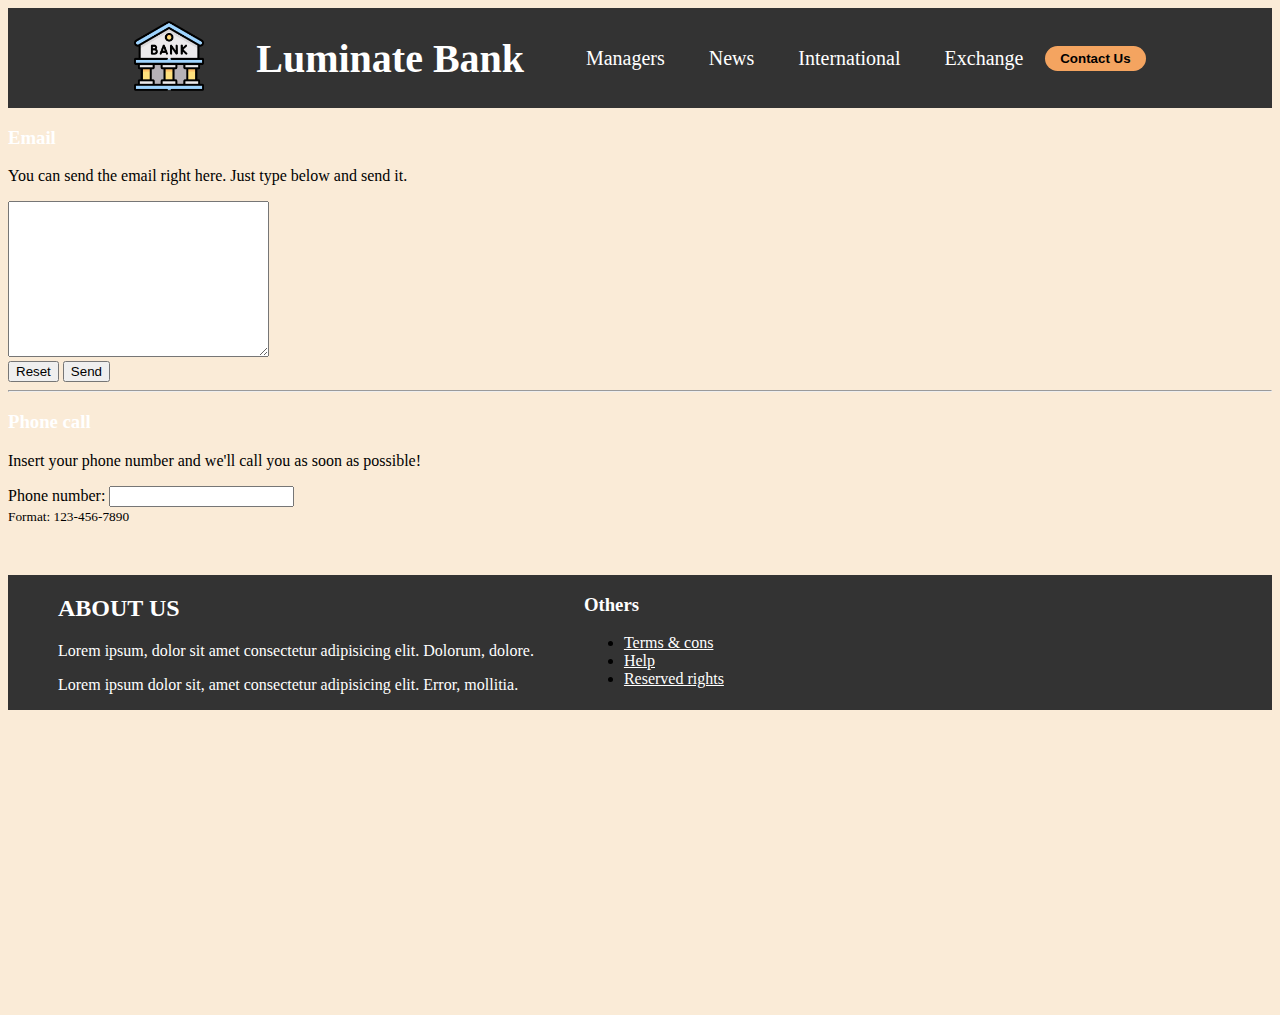
==== pages/contact_us.html @ 5ef21a74 "se commitea el proyecto" ====
<!DOCTYPE html>
<html lang="en">
<head>
    <meta charset="UTF-8">
    <meta http-equiv="X-UA-Compatible" content="IE=edge">
    <meta name="viewport" content="width=device-width, initial-scale=1.0">
    <link rel="stylesheet" href="../css/styles.css">
    <title>Contact us</title>
</head>
<body>
    <header class="header">
        <div class="logo">
            <a href="../index.html"><img src="../img/logo.png" alt="Luminate Bank logo"></a>
        </div>
        <h1>Luminate Bank</h1>
        <nav>
            <ul class="nav-links">
                <li><a href="./managers.html">Managers</a></li>
                <li><a href="./news.html">News</a></li>
                <li><a href="#">International</a></li>
                <li><a href="#">Exchange</a></li>
            </ul>
        </nav>
        <a href="#" class="boton"><button>Contact Us</button></a>
    </header>
    <main>
        <section>
            <article>
                <form>    
                    <div class="contact-us-container">
                        <div class="contact-email">
                            <h3>Email</h3>
                            <p>You can send the email right here. Just type below and send it.</p>
                            <textarea name="emailText" id="email-text" cols="30" rows="10"></textarea><br>
                            <input id="email-text" type="reset" name="emailText" value="Reset">
                            <input type="submit" name="" id="email-text" value="Send">
                        </div>
                        <hr>
                        <div class="contact-phone">
                            <h3>Phone call</h3>
                            <p>Insert your phone number and we'll call you as soon as possible!</p>
                            <label for="phone">Phone number:</label>
                            <input type="tel" name="phone" id="phone"
                            pattern="[0-9]{3}-[0-9]{3}-[0-9]{4}"><br>
                            <small>Format: 123-456-7890</small>
                        </div>
                    </div>
                </form>
            </article>
        </section>
    </main>
    <footer>
        <div class="footer">
            <div class="footerh2">
                <h2>ABOUT US</h2>
                <p>Lorem ipsum, dolor sit amet consectetur adipisicing elit. Dolorum, dolore.</p>
                <p>Lorem ipsum dolor sit, amet consectetur adipisicing elit. Error, mollitia.</p>
            </div>
            <div class="footer-links">
                <h3>Others</h3>
                <ul>
                    <li><a href="">Terms & cons</a></li>
                    <li><a href="">Help</a></li>
                    <li><a href="">Reserved rights</a></li>
                </ul>
            </div>
        </div>
        
    </footer>
</body>
</html>
---- css/styles.css ----
body{
    background-color: antiquewhite;
    height: 111vh;
    font-family: 'calibri';
}

.header{
    display: flex;
    justify-content: space-between;
    align-items: center;
    height: 90px;
    padding: 5px 10%;
    background-color: #333;
    width: auto;
    /* padding-left: 10px; */
}

.logo{
    display: flex;
    
}

.banquito{
    padding-top: 15px;
    padding-left: 15px;
}

.header .logo img{
    height: 70px;
    width: auto;
    transition: all 0.3s;
}

.header .logo{
    cursor: pointer;
}

.header .logo img:hover{
    transform: scale(1.2);
}
.header .nav-links{
    list-style: none;
}

.header .nav-links li{
    display: inline-block;
    padding: 0 20px;
}

.header .nav-links a{
    color: white;
    text-decoration: none;
    font-size: 20px;
}

h1{
    color: white;
    font-size: 40px;
    margin-left: 50px;
}

.header .nav-links li:hover{
    transform: scale(1.2);
    transition: all 0.3s;
}

.header .boton button{
    font-weight: 700;
    padding: 5px 15px;
    border: none;
    border-radius: 50px;
    cursor: pointer;
    transition: all 0.3s ease 0s;
    background-color: sandybrown;
}

.header .boton button:hover{
    background-color: sandybrown;
    transform: scale(1.2);
}


/* ACA EMPIEZA EL ARTICLE*/


.info-container{
    height: 500px;
    width: 1200px;
    border-radius: 5px;
    display: flex;
    margin: 0 auto;
    margin-top: 50px;
    justify-content: space-evenly;
    align-items: center;
}

.form-card{
    width: 300px;
    height: 370px;
    text-align: center;
    background-color: sandybrown;
    border-radius: 5px;
    padding-top: 20px;
}

.information1{
    width: 250px;
    height: 400px;
    text-align: center;
    border-radius: 5px;
    padding-top: 50px;
}

.information2{
    width: 250px;
    height: 450px;
    border-radius: 5px;
    text-align: center;
    font-size: 20px;
}

.information3{
    width: 250px;
    height: 400px;
    border-radius: 5px;
    padding-top: 50px;
    text-align: center;
    font-size: 20px;
}

.form-card-logo img{
    height: 80px;
}

.pinfo1{
    font-size: 20px;
}

.info2-map{
    text-align: center;
}

.info3-icon{
    text-align: center;
}

.managerh3{
    color: #333;
}




/* ============ FOOTER ============ */



.footer{
    background-color: #333;
    bottom: 0;
    width: auto;
    display: flex;
    flex-wrap: wrap;
    flex-direction: row;
    padding-left: 50px;
    margin-top: 50px;
    position: relative;
}

.footer h2, h3{
    color: white;
}

.footer p{
    color:white;
}

.footer-links a {
    color: white;
}

.footer-links{
    padding-left: 50px;
} 

h2{
    color: white;
}

.manager-title{
    display: flex;
    justify-content: center;
    color: #333;
}

.managers-container{
    display: grid;
    grid-template-columns: repeat(4, 1fr);
    text-align: center;
    gap: 20px;
    margin-top: 50px;
}


/* =============== MEDIA QUERY INDEX =============== */


@media (min-width: 375px) and (max-width: 768px){
    *{
        margin: 0;
        padding: 0;
        /* box-sizing: border-box; */
    }
    .managers-container{
        display: grid;
        width: 80%;
        grid-template-columns: auto;
        grid-template-rows: 4, 1fr;
        margin: auto;
    } 

    .manager-title{
        margin-top: 10px;
        margin-bottom: 50px;
    }

    .header{
        display: block;
        width: auto;
        height: 200px;
        justify-content: center;
        padding-left: 10px;
    }
    .nav-links{
        width: 374px;
    }
    
    h1{
        font-size: 2rem;
    }
    .info-container{
        display: block;
        width: 320px;
        height: 1650px;
        margin: auto;
        margin-top: 30px;
    }

    .information1,
    .information2,
    .information3{
        margin: auto;
        margin-top: 20px;
    }

    .information3{
        margin-bottom: 90px;
    }

    .header{
        display: block;
        width: auto;
        height: 200px;
        justify-content: center;
        margin: auto;
        
    }
    .nav-links{
        width: 374px;
    }
    
    h1{
        font-size: 2rem;
        margin-top: 10%;
    }

    .info2-map{
        text-align: center;
        padding-top: 20px;
    }

}



/* ======================================================= */

/* 
@media (min-width: 768px) and (max-width: 1024px){
    *{
        margin: 0;
        padding: 0;
        box-sizing: border-box;
    }
    .info-container{
        display: grid;
        width: 100%;
        grid-template-columns: repeat(2, 1fr);
    }
    
} */
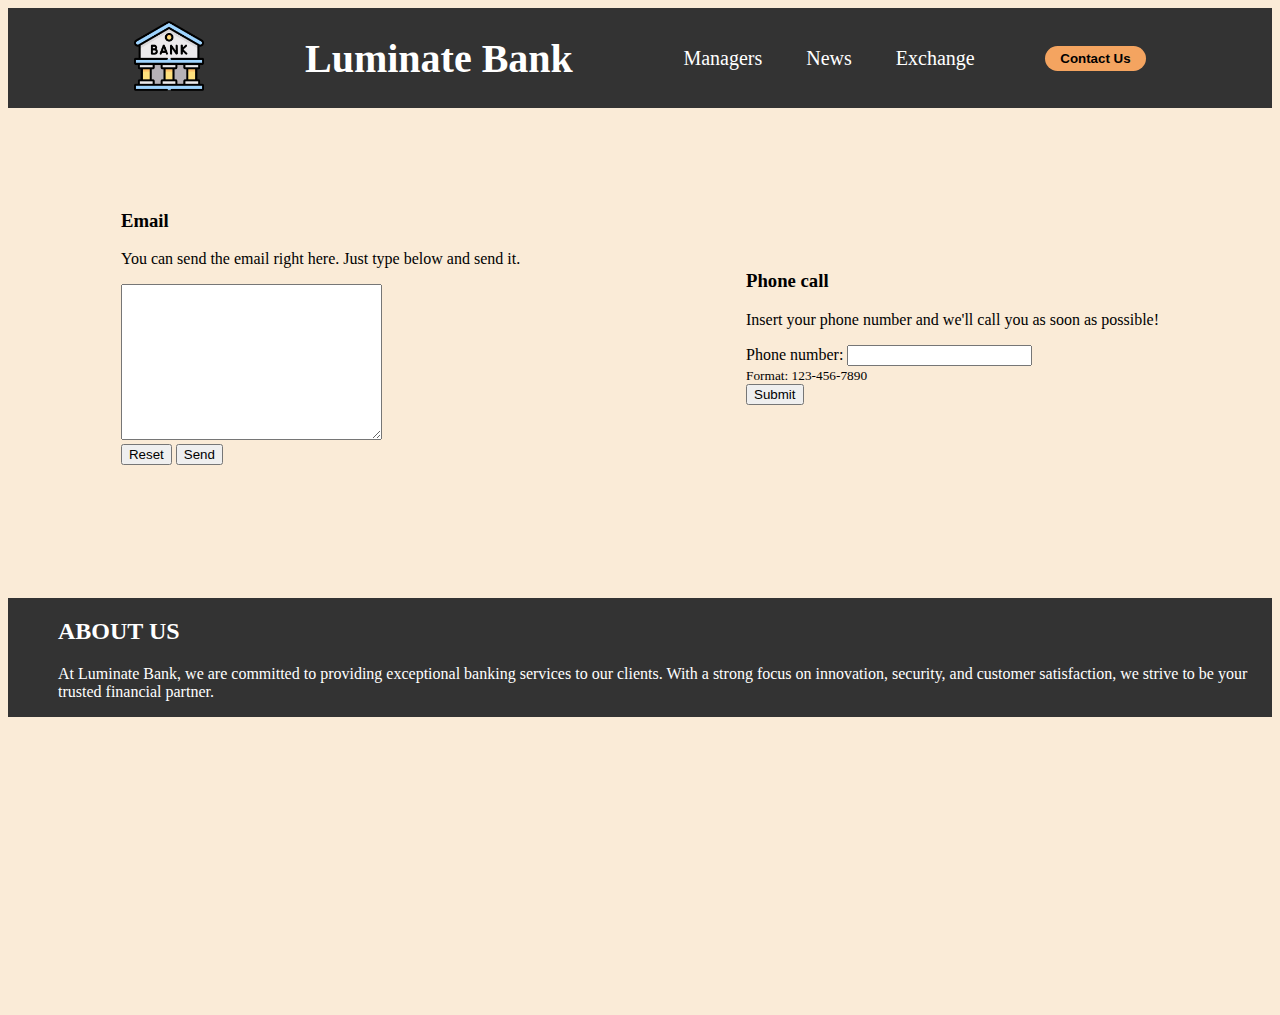
==== commit 8c34d087: "proyecto listo para la 3 preentrega" ====
--- a/pages/contact_us.html
+++ b/pages/contact_us.html
@@ -4,8 +4,9 @@
     <meta charset="UTF-8">
     <meta http-equiv="X-UA-Compatible" content="IE=edge">
     <meta name="viewport" content="width=device-width, initial-scale=1.0">
+    <meta name="description" content=" Contact with us fast and easy ">
     <link rel="stylesheet" href="../css/styles.css">
-    <title>Contact us</title>
+    <title>Luminate Bank | Contact us</title>
 </head>
 <body>
     <header class="header">
@@ -15,17 +16,15 @@
         <h1>Luminate Bank</h1>
         <nav>
             <ul class="nav-links">
-                <li><a href="./managers.html">Managers</a></li>
-                <li><a href="./news.html">News</a></li>
-                <li><a href="#">International</a></li>
-                <li><a href="#">Exchange</a></li>
+                <li><a href="/pages/managers.html">Managers</a></li>
+                <li><a href="/pages/news.html">News</a></li>
+                <li><a href="/pages/exchange.html">Exchange</a></li>
             </ul>
         </nav>
-        <a href="#" class="boton"><button>Contact Us</button></a>
+        <a href="/pages/contact_us.html" class="boton"><button>Contact Us</button></a>
     </header>
     <main>
         <section>
-            <article>
                 <form>    
                     <div class="contact-us-container">
                         <div class="contact-email">
@@ -35,37 +34,27 @@
                             <input id="email-text" type="reset" name="emailText" value="Reset">
                             <input type="submit" name="" id="email-text" value="Send">
                         </div>
-                        <hr>
                         <div class="contact-phone">
                             <h3>Phone call</h3>
                             <p>Insert your phone number and we'll call you as soon as possible!</p>
-                            <label for="phone">Phone number:</label>
+                            <label for="phone">Phone number:</label> 
                             <input type="tel" name="phone" id="phone"
                             pattern="[0-9]{3}-[0-9]{3}-[0-9]{4}"><br>
-                            <small>Format: 123-456-7890</small>
+                            <small>Format: 123-456-7890</small><br>
+                            <button type="submit">Submit</button>
                         </div>
                     </div>
                 </form>
-            </article>
         </section>
     </main>
     <footer>
         <div class="footer">
             <div class="footerh2">
                 <h2>ABOUT US</h2>
-                <p>Lorem ipsum, dolor sit amet consectetur adipisicing elit. Dolorum, dolore.</p>
-                <p>Lorem ipsum dolor sit, amet consectetur adipisicing elit. Error, mollitia.</p>
-            </div>
-            <div class="footer-links">
-                <h3>Others</h3>
-                <ul>
-                    <li><a href="">Terms & cons</a></li>
-                    <li><a href="">Help</a></li>
-                    <li><a href="">Reserved rights</a></li>
-                </ul>
+                <p>At Luminate Bank, we are committed to providing exceptional banking services to our clients. With a strong focus on innovation, security, and customer satisfaction, we strive to be your trusted financial partner.</p>
+                
             </div>
         </div>
-        
     </footer>
 </body>
 </html>--- a/css/styles.css
+++ b/css/styles.css
@@ -1,303 +1,384 @@
-
-body{
-    background-color: antiquewhite;
-    height: 111vh;
-    font-family: 'calibri';
-}
-
-.header{
-    display: flex;
-    justify-content: space-between;
+body {
+  background-color: antiquewhite;
+  height: 111vh;
+  font-family: "calibri";
+}
+
+h2 {
+  color: white;
+}
+
+h1 {
+  color: white;
+  font-size: 40px;
+  margin-left: 50px;
+}
+
+h1 {
+  color: white;
+  font-size: 40px;
+  margin-left: 50px;
+}
+
+.header {
+  display: flex;
+  justify-content: space-between;
+  align-items: center;
+  height: 90px;
+  padding: 5px 10%;
+  background-color: #333;
+  width: auto;
+}
+.header .banquito {
+  padding-top: 15px;
+  padding-left: 15px;
+}
+.header .nav-links {
+  list-style: none;
+}
+.header .nav-links a {
+  color: white;
+  text-decoration: none;
+  font-size: 20px;
+}
+.header .nav-links li {
+  display: inline-block;
+  padding: 0 20px;
+}
+.header .nav-links li:hover {
+  transform: scale(1.2);
+  transition: all 0.3s;
+}
+.header .logo {
+  cursor: pointer;
+}
+.header .logo img {
+  height: 70px;
+  width: auto;
+  transition: all 0.3s;
+}
+.header .logo img:hover {
+  transform: scale(1.2);
+}
+.header .boton button {
+  font-weight: 700;
+  padding: 5px 15px;
+  border: none;
+  border-radius: 50px;
+  cursor: pointer;
+  transition: all 0.3s ease 0s;
+  background-color: sandybrown;
+}
+.header .boton button:hover {
+  background-color: sandybrown;
+  transform: scale(1.2);
+}
+
+@media (min-width: 375px) and (max-width: 768px) {
+  * {
+    margin: 0;
+    padding: 0;
+  }
+  .header {
+    display: block;
+    width: auto;
+    height: auto;
+    text-align: center;
+  }
+  .nav-links {
+    margin-bottom: 5px;
+  }
+  .logo {
+    margin-bottom: -50px;
+  }
+  h1 {
+    font-size: 2rem;
+    margin-right: 40px;
+    margin-top: 10%;
+  }
+}
+.info-container {
+  height: 500px;
+  width: 1200px;
+  border-radius: 5px;
+  display: flex;
+  margin: 0 auto;
+  margin-top: 50px;
+  justify-content: space-evenly;
+  align-items: center;
+}
+.info-container .form-card {
+  width: 300px;
+  height: 370px;
+  text-align: center;
+  background-color: sandybrown;
+  border-radius: 5px;
+  padding-top: 20px;
+  margin-top: 50px;
+}
+.info-container .form-card .form-card-logo img {
+  height: 80px;
+}
+.info-container .information1 {
+  width: 250px;
+  height: 400px;
+  text-align: center;
+  border-radius: 5px;
+  padding-top: 50px;
+}
+.info-container .information1 .pinfo1 {
+  font-size: 20px;
+}
+.info-container .information2 {
+  width: 250px;
+  height: 450px;
+  border-radius: 5px;
+  text-align: center;
+  font-size: 20px;
+  margin-top: 200px;
+}
+.info-container .information2 .info2-map {
+  text-align: center;
+}
+.info-container .information3 {
+  width: 250px;
+  height: 400px;
+  border-radius: 5px;
+  padding-top: 50px;
+  text-align: center;
+  font-size: 20px;
+}
+.info-container .information3 .info3-icon {
+  text-align: center;
+}
+
+@media (min-width: 375px) and (max-width: 768px) {
+  * {
+    margin: 0;
+    padding: 0;
+  }
+  .info-container {
+    display: block;
+    width: 320px;
+    height: 1650px;
+    margin: auto;
+    margin-top: 30px;
+  }
+  .info-container .information1,
+  .info-container .information2,
+  .info-container .information3 {
+    margin: auto;
+    margin-top: 20px;
+  }
+  .information3 {
+    margin-bottom: 90px;
+  }
+  .info2-map {
+    text-align: center;
+    padding-top: 20px;
+  }
+}
+@media (min-width: 768px) and (max-width: 1024px) {
+  .info-container {
+    display: grid;
+    grid-template-columns: repeat(2, 1fr);
+    grid-template-rows: repeat(2, 1fr);
+    width: auto;
+    height: auto;
+    justify-items: center;
     align-items: center;
-    height: 90px;
-    padding: 5px 10%;
-    background-color: #333;
+    margin-top: -100px;
+  }
+}
+.footer {
+  background-color: #333;
+  bottom: 0;
+  width: auto;
+  display: flex;
+  flex-wrap: wrap;
+  flex-direction: row;
+  padding-left: 50px;
+  margin-top: 50px;
+  position: relative;
+}
+.footer h2 {
+  color: white;
+}
+.footer h3 {
+  color: white;
+}
+.footer p {
+  color: white;
+}
+.footer .footer-links {
+  padding-left: 50px;
+}
+.footer .footer-links a {
+  color: white;
+}
+
+.manager-title {
+  display: flex;
+  justify-content: center;
+  color: #333;
+}
+
+.managers-container {
+  display: grid;
+  grid-template-columns: repeat(4, 1fr);
+  text-align: center;
+  gap: 20px;
+  margin-top: 50px;
+}
+
+@media (min-width: 375px) and (max-width: 768px) {
+  * {
+    margin: 0;
+    padding: 0;
+  }
+  .managers-container {
+    display: grid;
+    width: 80%;
+    grid-template-columns: auto;
+    grid-template-rows: 4, 1fr;
+    margin: auto;
+  }
+  .manager-title {
+    margin-top: 10px;
+    margin-bottom: 50px;
+  }
+}
+@media (min-width: 768px) and (max-width: 1024px) {
+  .managers-container {
+    display: grid;
+    grid-template-columns: repeat(2, 1fr);
+    grid-template-rows: repeat(2, 1fr);
+  }
+}
+.container {
+  display: flex;
+  justify-content: space-around;
+  margin: 20px;
+}
+.container .currency-card {
+  padding: 20px;
+  width: 200px;
+  text-align: center;
+  line-height: 50px;
+  height: 400px;
+}
+.container .currency-card h2 {
+  color: black;
+}
+
+@media (min-width: 375px) and (max-width: 768px) {
+  * {
+    margin: 0;
+    padding: 0;
+  }
+  .container {
+    display: grid;
     width: auto;
-    /* padding-left: 10px; */
-}
-
-.logo{
-    display: flex;
-    
-}
-
-.banquito{
-    padding-top: 15px;
-    padding-left: 15px;
-}
-
-.header .logo img{
-    height: 70px;
+    justify-content: center;
+    text-align: center;
+  }
+  .container .currency-card {
+    height: 300px;
+  }
+}
+@media (min-width: 768px) and (max-width: 1024px) {
+  .container {
+    display: grid;
+    grid-template-columns: repeat(2, 1fr);
+    grid-template-rows: repeat(3, 1fr);
+    justify-items: center;
+    height: auto;
+    padding-bottom: 100px;
+  }
+}
+.news-container {
+  display: flex;
+  justify-content: space-around;
+  align-items: center;
+  height: 500px;
+  margin-top: 50px;
+}
+.news-container .news-box {
+  height: 400px;
+  width: 300px;
+  text-align: center;
+}
+.news-container .news-box p {
+  font-size: 1.2rem;
+}
+
+@media (min-width: 375px) and (max-width: 768px) {
+  * {
+    margin: 0;
+    padding: 0;
+  }
+  .news-container {
+    display: grid;
+    grid-template-columns: auto;
+    grid-template-rows: 4, 1fr;
+    height: auto;
+  }
+}
+@media (min-width: 768px) and (max-width: 1024px) {
+  .news-container {
+    display: grid;
+    grid-template-columns: repeat(2, 1fr);
+    grid-template-rows: repeat(2, 1fr);
+    height: auto;
+    justify-items: center;
+  }
+}
+.form-card-container {
+  width: auto;
+  display: flex;
+  justify-content: center;
+  align-items: center;
+}
+.form-card-container .form-card {
+  width: 300px;
+  height: 370px;
+  text-align: center;
+  background-color: sandybrown;
+  border-radius: 5px;
+  padding-top: 20px;
+  margin-top: 50px;
+}
+
+.contact-us-container {
+  display: flex;
+  justify-content: space-around;
+  align-items: center;
+  height: 440px;
+}
+.contact-us-container .contact-email {
+  display: block;
+  justify-content: center;
+  align-items: center;
+}
+
+@media (min-width: 768px) and (max-width: 1024px) {
+  .news-container {
+    display: grid;
+    grid-template-columns: repeat(2, 1fr);
+    grid-template-rows: repeat(2, 1fr);
+    height: auto;
+    justify-items: center;
+  }
+  .info-container {
+    display: grid;
+    grid-template-columns: repeat(2, 1fr);
+    grid-template-rows: repeat(2, 1fr);
     width: auto;
-    transition: all 0.3s;
-}
-
-.header .logo{
-    cursor: pointer;
-}
-
-.header .logo img:hover{
-    transform: scale(1.2);
-}
-.header .nav-links{
-    list-style: none;
-}
-
-.header .nav-links li{
-    display: inline-block;
-    padding: 0 20px;
-}
-
-.header .nav-links a{
-    color: white;
-    text-decoration: none;
-    font-size: 20px;
-}
-
-h1{
-    color: white;
-    font-size: 40px;
-    margin-left: 50px;
-}
-
-.header .nav-links li:hover{
-    transform: scale(1.2);
-    transition: all 0.3s;
-}
-
-.header .boton button{
-    font-weight: 700;
-    padding: 5px 15px;
-    border: none;
-    border-radius: 50px;
-    cursor: pointer;
-    transition: all 0.3s ease 0s;
-    background-color: sandybrown;
-}
-
-.header .boton button:hover{
-    background-color: sandybrown;
-    transform: scale(1.2);
-}
-
-
-/* ACA EMPIEZA EL ARTICLE*/
-
-
-.info-container{
-    height: 500px;
-    width: 1200px;
-    border-radius: 5px;
-    display: flex;
-    margin: 0 auto;
-    margin-top: 50px;
-    justify-content: space-evenly;
+    height: auto;
+    justify-items: center;
     align-items: center;
-}
-
-.form-card{
-    width: 300px;
-    height: 370px;
-    text-align: center;
-    background-color: sandybrown;
-    border-radius: 5px;
-    padding-top: 20px;
-}
-
-.information1{
-    width: 250px;
-    height: 400px;
-    text-align: center;
-    border-radius: 5px;
-    padding-top: 50px;
-}
-
-.information2{
-    width: 250px;
-    height: 450px;
-    border-radius: 5px;
-    text-align: center;
-    font-size: 20px;
-}
-
-.information3{
-    width: 250px;
-    height: 400px;
-    border-radius: 5px;
-    padding-top: 50px;
-    text-align: center;
-    font-size: 20px;
-}
-
-.form-card-logo img{
-    height: 80px;
-}
-
-.pinfo1{
-    font-size: 20px;
-}
-
-.info2-map{
-    text-align: center;
-}
-
-.info3-icon{
-    text-align: center;
-}
-
-.managerh3{
-    color: #333;
-}
-
-
-
-
-/* ============ FOOTER ============ */
-
-
-
-.footer{
-    background-color: #333;
-    bottom: 0;
-    width: auto;
-    display: flex;
-    flex-wrap: wrap;
-    flex-direction: row;
-    padding-left: 50px;
-    margin-top: 50px;
-    position: relative;
-}
-
-.footer h2, h3{
-    color: white;
-}
-
-.footer p{
-    color:white;
-}
-
-.footer-links a {
-    color: white;
-}
-
-.footer-links{
-    padding-left: 50px;
-} 
-
-h2{
-    color: white;
-}
-
-.manager-title{
-    display: flex;
-    justify-content: center;
-    color: #333;
-}
-
-.managers-container{
-    display: grid;
-    grid-template-columns: repeat(4, 1fr);
-    text-align: center;
-    gap: 20px;
-    margin-top: 50px;
-}
-
-
-/* =============== MEDIA QUERY INDEX =============== */
-
-
-@media (min-width: 375px) and (max-width: 768px){
-    *{
-        margin: 0;
-        padding: 0;
-        /* box-sizing: border-box; */
-    }
-    .managers-container{
-        display: grid;
-        width: 80%;
-        grid-template-columns: auto;
-        grid-template-rows: 4, 1fr;
-        margin: auto;
-    } 
-
-    .manager-title{
-        margin-top: 10px;
-        margin-bottom: 50px;
-    }
-
-    .header{
-        display: block;
-        width: auto;
-        height: 200px;
-        justify-content: center;
-        padding-left: 10px;
-    }
-    .nav-links{
-        width: 374px;
-    }
-    
-    h1{
-        font-size: 2rem;
-    }
-    .info-container{
-        display: block;
-        width: 320px;
-        height: 1650px;
-        margin: auto;
-        margin-top: 30px;
-    }
-
-    .information1,
-    .information2,
-    .information3{
-        margin: auto;
-        margin-top: 20px;
-    }
-
-    .information3{
-        margin-bottom: 90px;
-    }
-
-    .header{
-        display: block;
-        width: auto;
-        height: 200px;
-        justify-content: center;
-        margin: auto;
-        
-    }
-    .nav-links{
-        width: 374px;
-    }
-    
-    h1{
-        font-size: 2rem;
-        margin-top: 10%;
-    }
-
-    .info2-map{
-        text-align: center;
-        padding-top: 20px;
-    }
-
-}
-
-
-
-/* ======================================================= */
-
-/* 
-@media (min-width: 768px) and (max-width: 1024px){
-    *{
-        margin: 0;
-        padding: 0;
-        box-sizing: border-box;
-    }
-    .info-container{
-        display: grid;
-        width: 100%;
-        grid-template-columns: repeat(2, 1fr);
-    }
-    
-} */
-
+    margin-top: -100px;
+  }
+}
+
+/*# sourceMappingURL=styles.css.map */
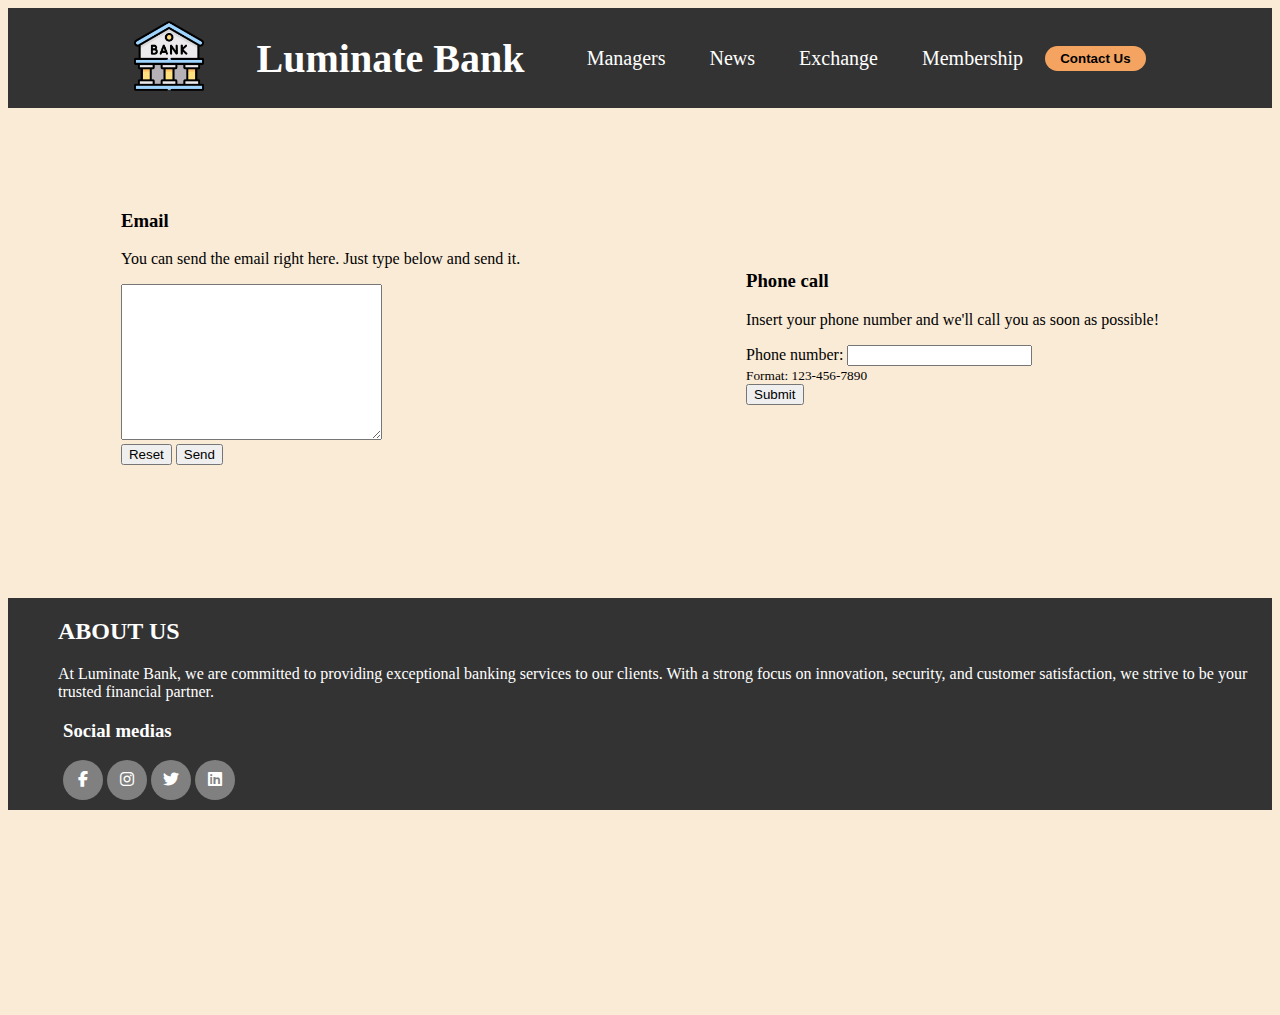
==== commit acc0edba: "proyecto listo para la entrega final" ====
--- a/pages/contact_us.html
+++ b/pages/contact_us.html
@@ -6,6 +6,7 @@
     <meta name="viewport" content="width=device-width, initial-scale=1.0">
     <meta name="description" content=" Contact with us fast and easy ">
     <link rel="stylesheet" href="../css/styles.css">
+    <link rel="stylesheet" href="https://cdnjs.cloudflare.com/ajax/libs/font-awesome/6.2.1/css/all.min.css">
     <title>Luminate Bank | Contact us</title>
 </head>
 <body>
@@ -19,6 +20,7 @@
                 <li><a href="/pages/managers.html">Managers</a></li>
                 <li><a href="/pages/news.html">News</a></li>
                 <li><a href="/pages/exchange.html">Exchange</a></li>
+                <li><a href="/pages/membership.html">Membership</a></li>
             </ul>
         </nav>
         <a href="/pages/contact_us.html" class="boton"><button>Contact Us</button></a>
@@ -52,7 +54,15 @@
             <div class="footerh2">
                 <h2>ABOUT US</h2>
                 <p>At Luminate Bank, we are committed to providing exceptional banking services to our clients. With a strong focus on innovation, security, and customer satisfaction, we strive to be your trusted financial partner.</p>
-                
+                <div class="footer-links">
+                    <h3>Social medias</h3>
+                    <div class="footer-media">
+                        <a href="#"><i class="fab fa-facebook-f"></i></a>
+                        <a href="#"><i class="fab fa-instagram"></i></a>
+                        <a href="#"><i class="fab fa-twitter"></i></a>
+                        <a href="#"><i class="fab fa-linkedin"></i></a>
+                    </div>
+                </div>
             </div>
         </div>
     </footer>
--- a/css/styles.css
+++ b/css/styles.css
@@ -1,3 +1,4 @@
+@import url("https://fonts.googleapis.com/css2?family=Castoro+Titling&family=Poppins:wght@400;500;600;700&display=swap");
 body {
   background-color: antiquewhite;
   height: 111vh;
@@ -18,6 +19,11 @@
   color: white;
   font-size: 40px;
   margin-left: 50px;
+}
+
+.main-membership {
+  font-family: "Castoro Titling", cursive;
+  font-family: "Poppins", sans-serif;
 }
 
 .header {
@@ -86,10 +92,10 @@
     text-align: center;
   }
   .nav-links {
-    margin-bottom: 5px;
+    margin-bottom: 10px;
   }
   .logo {
-    margin-bottom: -50px;
+    margin-bottom: -35px;
   }
   h1 {
     font-size: 2rem;
@@ -211,16 +217,30 @@
   color: white;
 }
 .footer .footer-links {
-  padding-left: 50px;
-}
-.footer .footer-links a {
+  padding-left: 5px;
+  padding-bottom: 10px;
+}
+.footer .footer-links .footer-media a {
+  display: inline-block;
+  background-color: grey;
+  border-radius: 50px;
+  line-height: 40px;
+  width: 40px;
+  text-align: center;
+  transition: all 0.5s ease;
+}
+.footer .footer-links .footer-media a:hover {
+  background-color: sandybrown;
+}
+.footer a {
   color: white;
 }
 
 .manager-title {
   display: flex;
   justify-content: center;
-  color: #333;
+  color: black;
+  font-size: 2rem;
 }
 
 .managers-container {
@@ -255,20 +275,29 @@
     grid-template-rows: repeat(2, 1fr);
   }
 }
-.container {
+.exchange-title {
+  color: black;
+  text-align: center;
+  font-size: 2rem;
+}
+
+.container-exchange {
   display: flex;
   justify-content: space-around;
   margin: 20px;
 }
-.container .currency-card {
+.container-exchange .currency-card {
   padding: 20px;
   width: 200px;
   text-align: center;
   line-height: 50px;
   height: 400px;
-}
-.container .currency-card h2 {
+  background-color: sandybrown;
+  padding-bottom: 60px;
+}
+.container-exchange .currency-card h4 {
   color: black;
+  font-size: 1.5rem;
 }
 
 @media (min-width: 375px) and (max-width: 768px) {
@@ -276,18 +305,18 @@
     margin: 0;
     padding: 0;
   }
-  .container {
+  .container-exchange {
     display: grid;
     width: auto;
     justify-content: center;
     text-align: center;
   }
-  .container .currency-card {
+  .container-exchange .currency-card {
     height: 300px;
   }
 }
 @media (min-width: 768px) and (max-width: 1024px) {
-  .container {
+  .container-exchange {
     display: grid;
     grid-template-columns: repeat(2, 1fr);
     grid-template-rows: repeat(3, 1fr);
@@ -296,6 +325,12 @@
     padding-bottom: 100px;
   }
 }
+.news-title {
+  color: black;
+  font-size: 2rem;
+  text-align: center;
+}
+
 .news-container {
   display: flex;
   justify-content: space-around;
@@ -361,23 +396,109 @@
   align-items: center;
 }
 
-@media (min-width: 768px) and (max-width: 1024px) {
-  .news-container {
-    display: grid;
-    grid-template-columns: repeat(2, 1fr);
-    grid-template-rows: repeat(2, 1fr);
-    height: auto;
-    justify-items: center;
-  }
-  .info-container {
-    display: grid;
-    grid-template-columns: repeat(2, 1fr);
-    grid-template-rows: repeat(2, 1fr);
+.membership-main {
+  background-color: white;
+  margin-top: 10px;
+  margin-bottom: -40px;
+  font-family: "Castoro Titling", cursive;
+  font-family: "Poppins", sans-serif;
+}
+
+.membership-containers {
+  display: flex;
+  text-align: center;
+  justify-content: center;
+}
+.membership-containers img {
+  width: 50vw;
+}
+.membership-containers .membership-text {
+  align-self: center;
+}
+.membership-containers .membership-text p {
+  font-size: 1.6rem;
+}
+
+@media (min-width: 375px) and (max-width: 768px) {
+  * {
+    margin: 0;
+    padding: 0;
+  }
+  .membership-transfer {
+    margin-top: 30px;
+    padding-left: 20px;
+    padding-right: 20px;
+  }
+  .membership-transfer .membership-containers {
+    display: block;
+    text-align: center;
+  }
+  .membership-transfer .membership-containers .membership-text p {
+    font-size: 1.5rem;
+  }
+  .membership-transfer .membership-containers .membership-img img {
+    width: 95vw;
+  }
+  .membership-savings {
+    margin-top: 30px;
+    padding-left: 20px;
+    padding-right: 20px;
+  }
+  .membership-savings .membership-containers {
+    display: block;
+    text-align: center;
+  }
+  .membership-savings .membership-containers .membership-text p {
+    font-size: 1.5rem;
+  }
+  .membership-savings .membership-containers .membership-img img {
+    width: 95vw;
+  }
+  .membership-finance {
+    margin-top: 30px;
+    padding-left: 20px;
+    padding-right: 20px;
+  }
+  .membership-finance .membership-containers {
+    display: block;
+    text-align: center;
+  }
+  .membership-finance .membership-containers .membership-text p {
+    font-size: 1.5rem;
+  }
+  .membership-finance .membership-containers .membership-img img {
+    width: 95vw;
+  }
+  .membership-investor {
+    margin-top: 30px;
+    padding-left: 20px;
+    padding-right: 20px;
+  }
+  .membership-investor .membership-containers {
+    display: block;
+    text-align: center;
+  }
+  .membership-investor .membership-containers .membership-text p {
+    font-size: 1.5rem;
+  }
+  .membership-investor .membership-containers .membership-img img {
+    width: 95vw;
+  }
+  .membership-invest {
+    padding-top: 30px;
+    padding-left: 20px;
+    padding-right: 20px;
+  }
+  .membership-invest .membership-containers {
+    display: block;
+    text-align: center;
     width: auto;
-    height: auto;
-    justify-items: center;
-    align-items: center;
-    margin-top: -100px;
+  }
+  .membership-invest .membership-containers .membership-text p {
+    font-size: 1.5rem;
+  }
+  .membership-invest .membership-containers .membership-img img {
+    width: 95vw;
   }
 }
 
